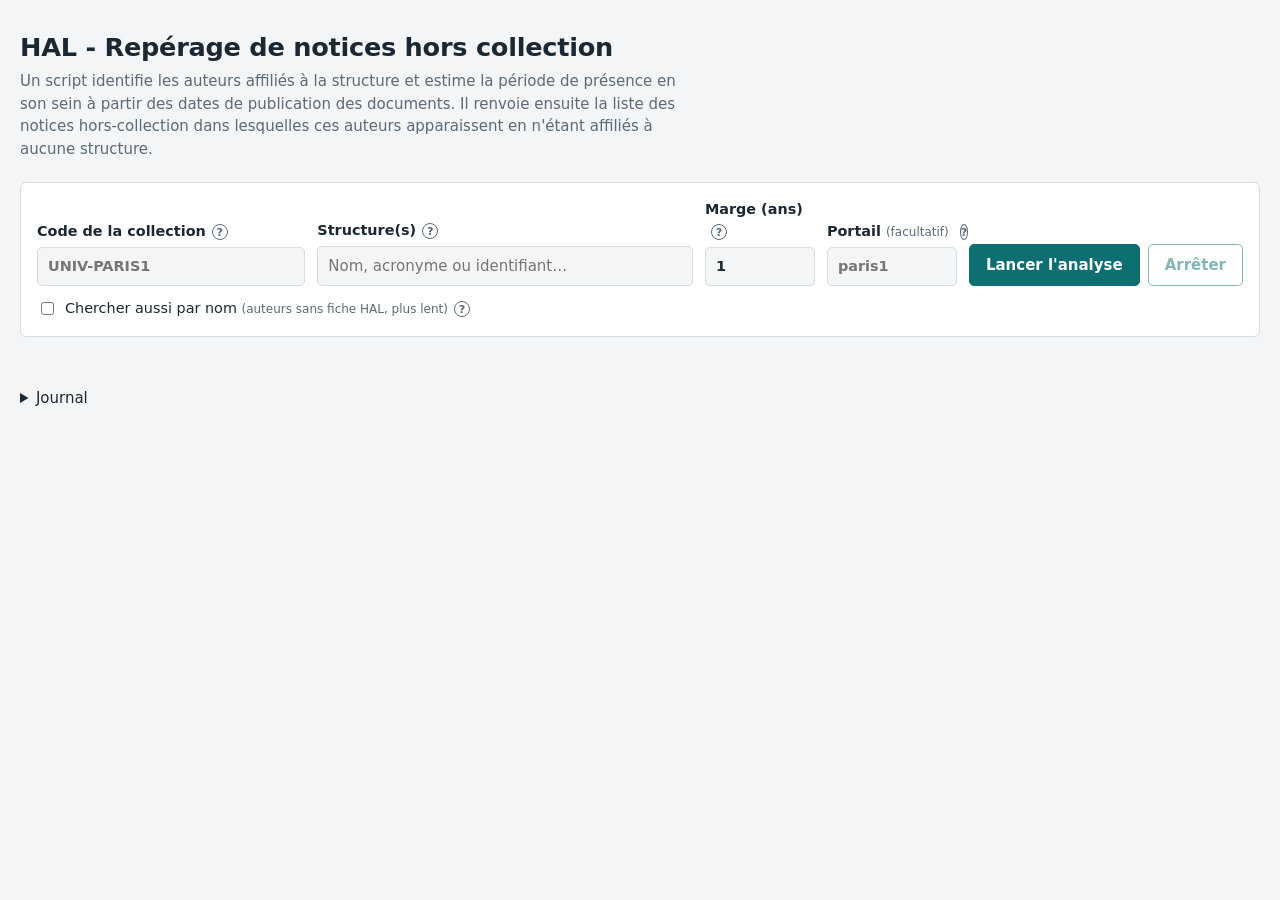
==== index.html @ d423043c "change help" ====
<!doctype html>
<html lang="fr">
<head>
<meta charset="utf-8">
<meta name="viewport" content="width=device-width, initial-scale=1">
<title>Notices HAL à tamponner</title>
<link rel="stylesheet" href="style.css">
</head>
<body>
<main>
<h1>HAL - Repérage de notices hors collection</h1>
<p class="sub">Un script identifie les auteurs affiliés à la structure et estime la période de présence en son sein à partir des dates de publication des documents. Il renvoie ensuite la liste des notices hors-collection dans lesquelles ces auteurs apparaissent en n'étant affiliés à aucune structure.</p>

<form id="f">
  <label><span>Code de la collection<span class="help" tabindex="0" data-tip="Le code visible dans l'adresse de la collection, par exemple LABO_X pour hal.science/LABO_X.">?</span></span><input id="coll" required placeholder="UNIV-PARIS1" autocomplete="off"> </label>
  <div class="fld">
    <label for="ids"><span>Structure(s)<span class="help" tabindex="0" data-tip="Nom de la ou des structures sur lesquelles sont basées la collection (possibilité de mettre la structure actuelle et les formes OLD)">?</span></span></label>
    <div class="chips" id="chips"></div>
    <input id="ids" placeholder="Nom, acronyme ou identifiant…" autocomplete="off" role="combobox" aria-expanded="false" aria-controls="sugg">
    <ul id="sugg" role="listbox" hidden></ul>
  </div>
  <label><span>Marge (ans)<span class="help" tabindex="0" data-tip="Années ajoutées avant et après la période où l’auteur est identifié comme affilié à la structure. Les notices hors de cette période sont ignorées.">?</span></span><input id="margin" type="number" min="0" max="10" value="1"></label>
  <label><span><div style="display: flex; align-items: baseline; gap: 5px;">Portail <small>(facultatif)</small><span class="help" tabindex="0" data-tip="Préfixe du portail institutionnel : paris1.hal.science donne paris1. Permet aux administrateurs de portail d'ouvrir les notices dans l'environnement du portail de leur choix, pour effectuer des modifications.">?</span></div></span><input id="portal" placeholder="paris1" autocomplete="off" title="Préfixe du portail institutionnel : paris1 donne paris1.hal.science"></label>
  <div class="actions">
    <button id="go" type="submit">Lancer l'analyse</button>
    <button id="stop" type="button" class="ghost" disabled>Arrêter</button>
  </div>
  <label class="chk"><input type="checkbox" id="byname"><span>Chercher aussi par nom <small>(auteurs sans fiche HAL, plus lent)</small><span class="help" tabindex="0" data-tip="Nom de la ou des structures sur lesquelles sont basées la collection (possibilité de mettre la structure actuelle et les formes OLD)">?</span></span></label>
</form>

<div id="status" role="status"></div>
<progress id="bar" value="0" max="1" hidden></progress>
<details><summary>Journal</summary><pre id="log"></pre></details>

<section id="results">
  <div class="tabs" id="tabs" hidden>
    <button type="button" class="ghost" data-t="id">Auteurs identifiés <span id="n-id"></span></button>
    <button type="button" class="ghost" data-t="nom">Par nom, à vérifier <span id="n-nom"></span></button>
  </div>
  <div class="bar">
    <input id="filter" type="search" placeholder="Filtrer (auteur, titre, déposant…)" aria-label="Filtrer les résultats">
    <select id="sfilter" aria-label="Filtrer par statut">
      <option value="">Tous les statuts</option>
      <option value="todo">À traiter</option>
      <option value="done">Tamponnée</option>
      <option value="skip">À ne pas tamponner</option>
    </select>
    <span class="legend">✓ tamponnée · ✗ à ne pas tamponner</span>
    <span id="count"></span>
    <button id="csv" type="button" class="ghost">Exporter en CSV</button>
  </div>
  <div id="hscroll" class="legend" hidden>↔ Le tableau est plus large que l'écran : fais-le défiler horizontalement.</div>
  <div class="wrap"><table><thead><tr id="head"></tr></thead><tbody id="body"></tbody></table></div>
</section>
</main>
<script src="app.js"></script>
</body>
</html>
---- style.css ----
:root{--bg:#f3f5f7;--surface:#fff;--ink:#1b2733;--muted:#5b6a78;--line:#d5dce2;--accent:#0e6f73;--accent-ink:#fff;--hl:#e6f2f2;--ok:#1a7f37;--no:#c62828}
@media (prefers-color-scheme:dark){:root{--bg:#10171d;--surface:#18222b;--ink:#e6ecf1;--muted:#93a3b1;--line:#2c3a46;--accent:#4fb3b8;--accent-ink:#0b1519;--hl:#1c2f33;--ok:#4cc36f;--no:#ef6b6b}}
*{box-sizing:border-box}
body{margin:0;background:var(--bg);color:var(--ink);font:15px/1.5 ui-sans-serif,"Segoe UI",system-ui,sans-serif}
main{max-width:1400px;margin:0 auto;padding:28px 20px 60px}
h1{font-size:1.6rem;margin:0 0 4px;letter-spacing:-.01em}
.sub{color:var(--muted);margin:0 0 22px;max-width:70ch}
form{max-width:1400px;display:grid;grid-template-columns:1fr 1.4fr 110px 130px auto;gap:12px;align-items:end;background:var(--surface);border:1px solid var(--line);border-radius:6px;padding:16px}
label{display:flex;flex-direction:column;gap:4px;font-weight:600;font-size:.9rem}
label small{font-weight:400;color:var(--muted)}
input{font:inherit;padding:8px 10px;border:1px solid var(--line);border-radius:5px;background:var(--bg);color:var(--ink)}
input:focus-visible,button:focus-visible,a:focus-visible,summary:focus-visible{outline:2px solid var(--accent);outline-offset:2px}
button{font:inherit;cursor:pointer;border-radius:5px;padding:9px 16px;border:1px solid var(--accent);background:var(--accent);color:var(--accent-ink);font-weight:600}
button.ghost{background:transparent;color:var(--accent)}
button:disabled{opacity:.5;cursor:default}
.actions{display:flex;gap:8px}
@media (max-width:820px){form{grid-template-columns:1fr}}
#status{margin:18px 0 6px;color:var(--muted);min-height:1.5em}
progress{width:100%;height:6px;accent-color:var(--accent)}
details{margin:10px 0}
pre{max-height:220px;overflow:auto;background:var(--surface);border:1px solid var(--line);border-radius:6px;padding:10px;font-size:.8rem;white-space:pre-wrap}
#results{display:none;margin-top:18px}
.bar{display:flex;gap:12px;align-items:center;flex-wrap:wrap;margin-bottom:10px}
.bar input{flex:1;min-width:200px}
.wrap{overflow-x:auto;background:var(--surface);border:1px solid var(--line);border-radius:6px}
table{border-collapse:collapse;width:100%}
th,td{text-align:left;padding:6px 10px;border-bottom:1px solid var(--line);vertical-align:top}
th button{all:unset;cursor:pointer;font-weight:700;white-space:nowrap}
th button:focus-visible{outline:2px solid var(--accent)}
tr:hover td{background:var(--hl)}
td a{color:var(--accent)}
.bar select{font:inherit;padding:8px 10px;border:1px solid var(--line);border-radius:5px;background:var(--bg);color:var(--ink)}
.legend{color:var(--muted);font-size:.85rem}
td:first-child,th:first-child{width:1%;white-space:nowrap}
.st{display:flex;gap:4px}
.st button{width:28px;height:28px;padding:0;display:grid;place-items:center;border:1px solid var(--line);background:transparent;color:var(--muted);border-radius:5px;font-size:1rem;line-height:1;font-weight:700}
.st button[data-v="done"]:hover{color:var(--ok);border-color:var(--ok)}
.st button[data-v="skip"]:hover{color:var(--no);border-color:var(--no)}
.st button[data-v="done"][aria-pressed="true"]{background:var(--ok);border-color:var(--ok);color:var(--accent-ink)}
.st button[data-v="skip"][aria-pressed="true"]{background:var(--no);border-color:var(--no);color:var(--accent-ink)}
tr[data-s="done"] td:not(:first-child),tr[data-s="skip"] td:not(:first-child){opacity:.55}
tr[data-s="done"] td:first-child{box-shadow:inset 3px 0 0 var(--accent)}
tr[data-s="skip"] td:first-child{box-shadow:inset 3px 0 0 var(--muted)}
.chk{grid-column:1/-1;flex-direction:row;align-items:center;gap:8px;font-weight:400}
.chk input{width:auto}
.tabs{display:flex;gap:6px;margin-bottom:10px}
.tabs[hidden]{display:none}
.tabs button[aria-pressed="true"]{background:var(--accent);color:var(--accent-ink)}
.fld{display:flex;flex-direction:column;gap:4px;position:relative}
.fld>label{font-weight:600;font-size:.9rem}
.fld small{font-weight:400;color:var(--muted)}
.chips{display:flex;flex-wrap:wrap;gap:6px;margin-bottom:3px;}
.chips:empty{display:none}
.chip{display:inline-flex;align-items:center;gap:4px;border:1px solid var(--line);border-radius:999px;padding:2px 4px 2px 10px;font-size:.85rem}
.chip button{all:unset;cursor:pointer;width:20px;height:20px;display:grid;place-items:center;border-radius:50%;color:var(--muted)}
.chip button:hover{color:var(--no)}
.chip button:focus-visible{outline:2px solid var(--accent)}
#sugg{position:absolute;top:100%;left:0;right:0;z-index:10;margin:4px 0 0;padding:4px;list-style:none;max-height:300px;overflow:auto;background:var(--surface);border:1px solid var(--line);border-radius:6px;box-shadow:0 6px 18px rgba(0,0,0,.18)}
#sugg[hidden]{display:none}
#sugg li{padding:6px 8px;border-radius:4px;cursor:pointer}
#sugg li[aria-selected="true"],#sugg li:hover{background:var(--hl)}
#sugg li small{display:block}
#sugg li.none{color:var(--muted);cursor:default}
.tag{display:inline-block;padding:0 7px;border-radius:999px;font-size:.72rem;font-weight:700;background:var(--line);color:var(--ink)}
.tag.v{background:var(--ok);color:var(--accent-ink)}
.tag.o{background:#f2c94c;color:#1b2733}
.tag.i{background:var(--no);color:var(--accent-ink)}
.chip[data-v="VALID"]{background:#95d398;}
.chip[data-v="OLD"]{background:#f7d56d}
.chip[data-v="INCOMING"]{background:#f76d6d}
.c-doi{max-width:15ch;overflow:hidden;text-overflow:ellipsis;white-space:nowrap}
td.c-deposant{min-width:12ch;max-width:24ch}
td.c-titre{min-width:220px;max-width:420px}
.c-annee,.c-fenetre,.c-type,.c-halId,.c-disc,.c-hom{white-space:nowrap}
.help{display:inline-grid;place-items:center;width:16px;height:16px;margin-left:6px;border:1px solid var(--muted);border-radius:50%;font-size:.7rem;font-weight:700;color:var(--muted);cursor:help;position:relative;vertical-align:middle}
.help:hover,.help:focus-visible{color:var(--accent);border-color:var(--accent)}
.help::after{content:attr(data-tip);position:absolute;left:50%;bottom:calc(100% + 8px);transform:translateX(-50%);width:max-content;max-width:260px;padding:8px 10px;border-radius:6px;background:var(--ink);color:var(--surface);font-size:.8rem;font-weight:400;line-height:1.4;text-align:left;white-space:normal;opacity:0;pointer-events:none;transition:opacity .12s;z-index:20}
.help:hover::after,.help:focus-visible::after{opacity:1}
#hscroll{margin-bottom:6px}
.empty{padding:24px;color:var(--muted)}
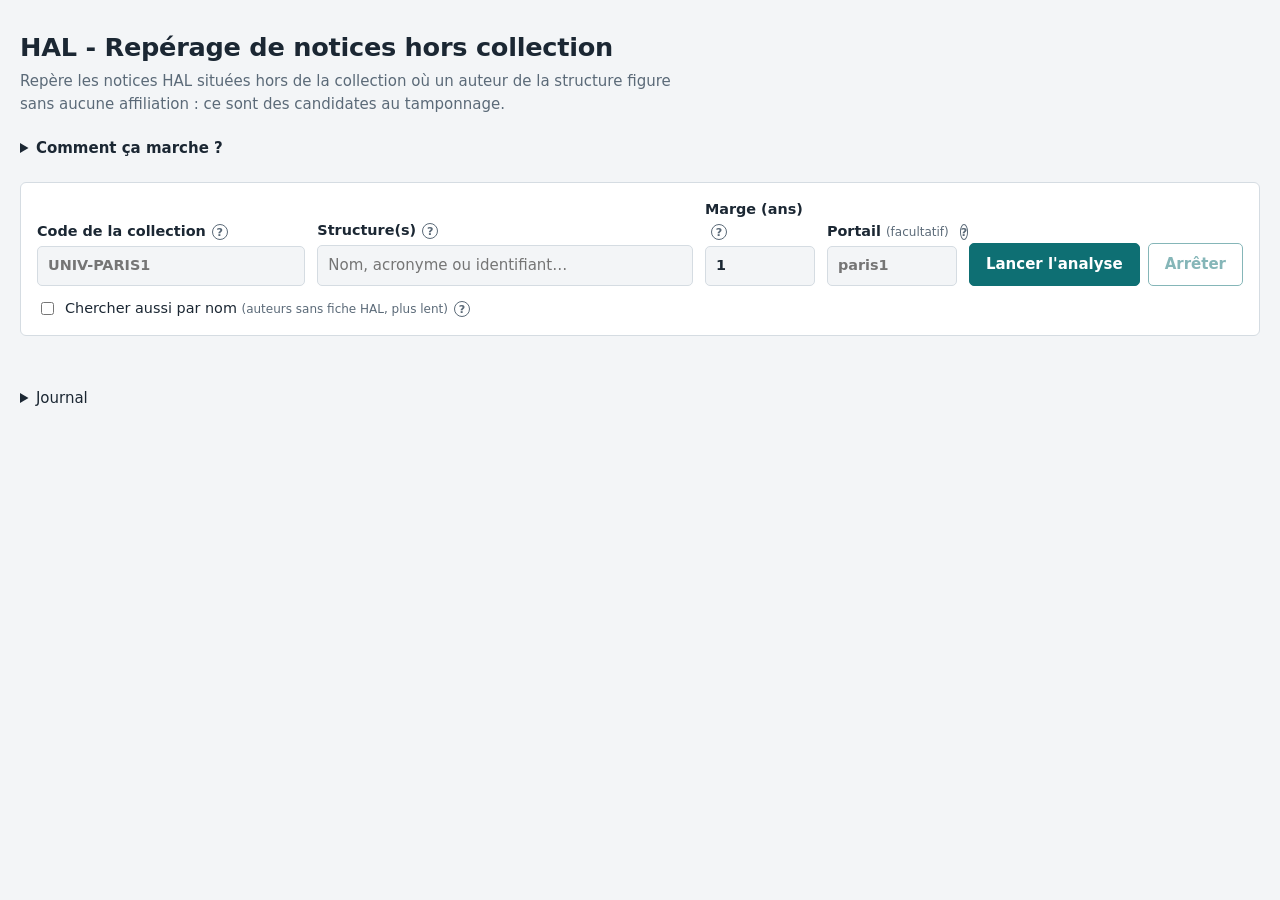
==== commit 089bf78d: "Ajout d'une explication plus claire du fonctionnement du script sous forme de menu déroulant" ====
--- a/index.html
+++ b/index.html
@@ -9,10 +9,21 @@
 <body>
 <main>
 <h1>HAL - Repérage de notices hors collection</h1>
-<p class="sub">Un script identifie les auteurs affiliés à la structure et estime la période de présence en son sein à partir des dates de publication des documents. Il renvoie ensuite la liste des notices hors-collection dans lesquelles ces auteurs apparaissent en n'étant affiliés à aucune structure.</p>
+<p class="sub">Repère les notices HAL situées hors de la collection où un auteur de la structure figure sans aucune affiliation : ce sont des candidates au tamponnage.</p>
+
+<details class="how">
+  <summary>Comment ça marche ?</summary>
+  <ol>
+    <li><strong>Lecture de la collection</strong> L'outil lit toutes les notices de la collection et retient les auteurs qui ont un IdAuteur HAL et qui sont affiliés à la ou aux structures choisies.</li>
+    <li><strong>Période de présence</strong> Pour chaque auteur, il détermine l'année de sa première et de sa dernière notice dans la collection, puis ajoute la marge choisie.</li>
+    <li><strong>Recherche hors collection</strong> Il cherche dans tout HAL les notices <em>hors de la collection</em> où cet auteur (même IdAuteur) apparaît <em>sans aucune affiliation</em>, publiées pendant sa période de présence.</li>
+    <li><strong>Option « par nom »</strong> Elle ajoute les auteurs sans fiche HAL qui portent le même nom qu'un auteur identifié, sans affiliation, dans sa période et avec au moins un grand domaine disciplinaire en commun (level0_domain_s). Ces résultats sont dans un onglet séparé, à vérifier.</li>
+  </ol>
+  <p><strong>Limites</strong> Un auteur jamais affilié à la structure dans la collection n'est pas détecté. Les notices où l'auteur a une affiliation ailleurs ne sont pas signalées. La recherche par nom peut remonter des homonymes. Les résultats sont des pistes à contrôler, pas des certitudes.</p>
+</details>
 
 <form id="f">
-  <label><span>Code de la collection<span class="help" tabindex="0" data-tip="Le code visible dans l'adresse de la collection, par exemple LABO_X pour hal.science/LABO_X.">?</span></span><input id="coll" required placeholder="UNIV-PARIS1" autocomplete="off"> </label>
+  <label><span>Code de la collection<span class="help" tabindex="0" data-tip="Code visible dans l'adresse de la collection : LABO_X pour hal.science/LABO_X.">?</span></span><input id="coll" required placeholder="UNIV-PARIS1" autocomplete="off"> </label>
   <div class="fld">
     <label for="ids"><span>Structure(s)<span class="help" tabindex="0" data-tip="Nom de la ou des structures sur lesquelles sont basées la collection (possibilité de mettre la structure actuelle et les formes OLD)">?</span></span></label>
     <div class="chips" id="chips"></div>
@@ -25,7 +36,7 @@
     <button id="go" type="submit">Lancer l'analyse</button>
     <button id="stop" type="button" class="ghost" disabled>Arrêter</button>
   </div>
-  <label class="chk"><input type="checkbox" id="byname"><span>Chercher aussi par nom <small>(auteurs sans fiche HAL, plus lent)</small><span class="help" tabindex="0" data-tip="Nom de la ou des structures sur lesquelles sont basées la collection (possibilité de mettre la structure actuelle et les formes OLD)">?</span></span></label>
+  <label class="chk"><input type="checkbox" id="byname"><span>Chercher aussi par nom <small>(auteurs sans fiche HAL, plus lent)</small><span class="help" tabindex="0" data-tip="En plus des auteurs identifiés, le script fait également une recherche par nom, ce qui augmente le risque de faire remonter des homonymes. Les notices remontées ont au moins une discipline de premier niveau en commun avec l'auteur du labo identifié ">?</span></span></label>
 </form>
 
 <div id="status" role="status"></div>
--- a/style.css
+++ b/style.css
@@ -18,6 +18,9 @@
 #status{margin:18px 0 6px;color:var(--muted);min-height:1.5em}
 progress{width:100%;height:6px;accent-color:var(--accent)}
 details{margin:10px 0}
+.how{max-width:70ch;margin:0 0 22px}
+.how summary{cursor:pointer;font-weight:600}
+.how li{margin-bottom:6px}
 pre{max-height:220px;overflow:auto;background:var(--surface);border:1px solid var(--line);border-radius:6px;padding:10px;font-size:.8rem;white-space:pre-wrap}
 #results{display:none;margin-top:18px}
 .bar{display:flex;gap:12px;align-items:center;flex-wrap:wrap;margin-bottom:10px}
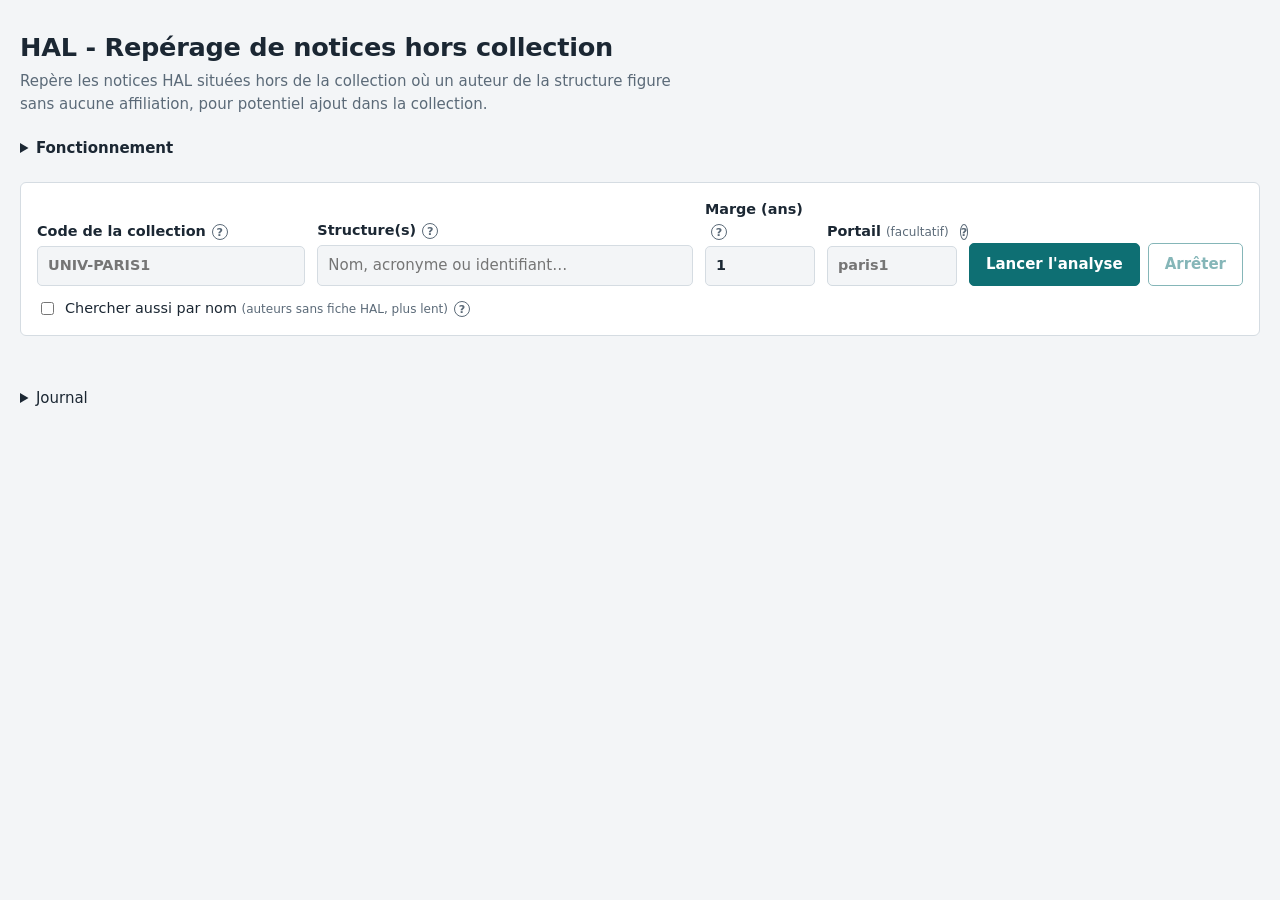
==== commit 78b9195f: "clarification" ====
--- a/index.html
+++ b/index.html
@@ -9,17 +9,17 @@
 <body>
 <main>
 <h1>HAL - Repérage de notices hors collection</h1>
-<p class="sub">Repère les notices HAL situées hors de la collection où un auteur de la structure figure sans aucune affiliation : ce sont des candidates au tamponnage.</p>
+<p class="sub">Repère les notices HAL situées hors de la collection où un auteur de la structure figure sans aucune affiliation, pour potentiel ajout dans la collection.</p>
 
 <details class="how">
-  <summary>Comment ça marche ?</summary>
+  <summary>Fonctionnement</summary>
   <ol>
-    <li><strong>Lecture de la collection</strong> L'outil lit toutes les notices de la collection et retient les auteurs qui ont un IdAuteur HAL et qui sont affiliés à la ou aux structures choisies.</li>
-    <li><strong>Période de présence</strong> Pour chaque auteur, il détermine l'année de sa première et de sa dernière notice dans la collection, puis ajoute la marge choisie.</li>
-    <li><strong>Recherche hors collection</strong> Il cherche dans tout HAL les notices <em>hors de la collection</em> où cet auteur (même IdAuteur) apparaît <em>sans aucune affiliation</em>, publiées pendant sa période de présence.</li>
-    <li><strong>Option « par nom »</strong> Elle ajoute les auteurs sans fiche HAL qui portent le même nom qu'un auteur identifié, sans affiliation, dans sa période et avec au moins un grand domaine disciplinaire en commun (level0_domain_s). Ces résultats sont dans un onglet séparé, à vérifier.</li>
+    <li><strong>Lecture de la collection :</strong> Le script lit toutes les notices de la collection et retient les auteurs qui ont un IdAuteur et sont affiliés à la ou aux structures choisies au moins une fois.</li>
+    <li><strong>Période de présence :</strong> Pour chaque auteur, il détermine l'année de sa première et de sa dernière notice dans la collection, puis ajoute la marge choisie.</li>
+    <li><strong>Recherche hors collection :</strong> Il cherche dans tout HAL les notices <em>hors de la collection</em> où cet auteur (IdAuteur identique) apparaît <em>sans aucune affiliation</em>, publiées pendant sa période de présence.</li>
+    <li><strong>Option « par nom » :</strong> Elle ajoute les auteurs sans IdAuteur (IdForme uniquement) qui portent le même nom qu'un auteur identifié, sans affiliation, dans sa période et avec au moins un grand domaine disciplinaire en commun (level0_domain_s). Ces résultats sont affichés dans un onglet séparé, à vérifier.</li>
   </ol>
-  <p><strong>Limites</strong> Un auteur jamais affilié à la structure dans la collection n'est pas détecté. Les notices où l'auteur a une affiliation ailleurs ne sont pas signalées. La recherche par nom peut remonter des homonymes. Les résultats sont des pistes à contrôler, pas des certitudes.</p>
+  <p><strong>Limites :</strong> Un auteur jamais affilié à la structure dans la collection n'est pas détecté. Les notices où l'auteur a une affiliation ailleurs ne sont pas signalées. La recherche par nom peut remonter des homonymes. Les résultats sont des pistes à contrôler, pas des certitudes.</p>
 </details>
 
 <form id="f">
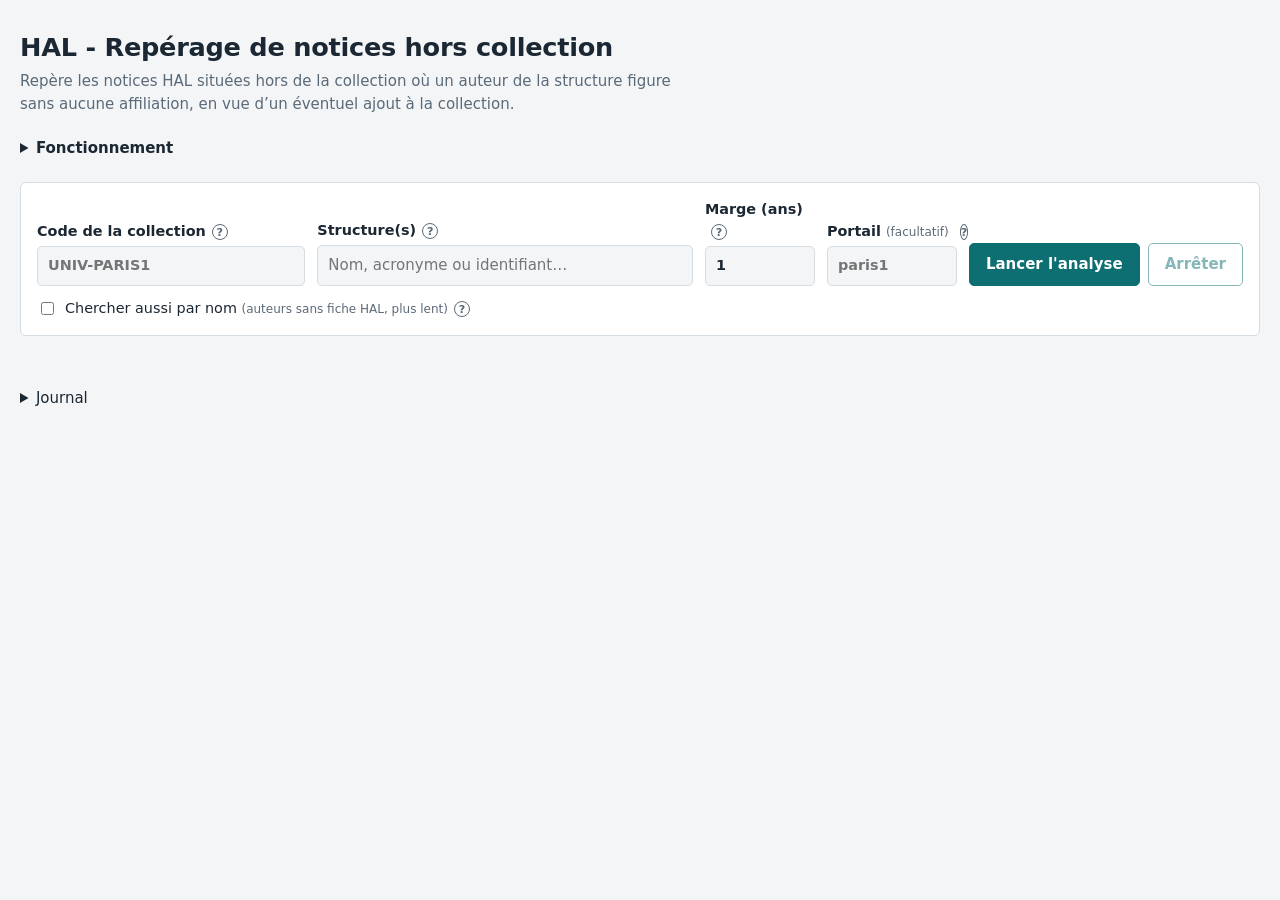
==== commit 27470e3a: "clarification de la descrptiuon" ====
--- a/index.html
+++ b/index.html
@@ -9,7 +9,7 @@
 <body>
 <main>
 <h1>HAL - Repérage de notices hors collection</h1>
-<p class="sub">Repère les notices HAL situées hors de la collection où un auteur de la structure figure sans aucune affiliation, pour potentiel ajout dans la collection.</p>
+<p class="sub">Repère les notices HAL situées hors de la collection où un auteur de la structure figure sans aucune affiliation, en vue d’un éventuel ajout à la collection.</p>
 
 <details class="how">
   <summary>Fonctionnement</summary>
